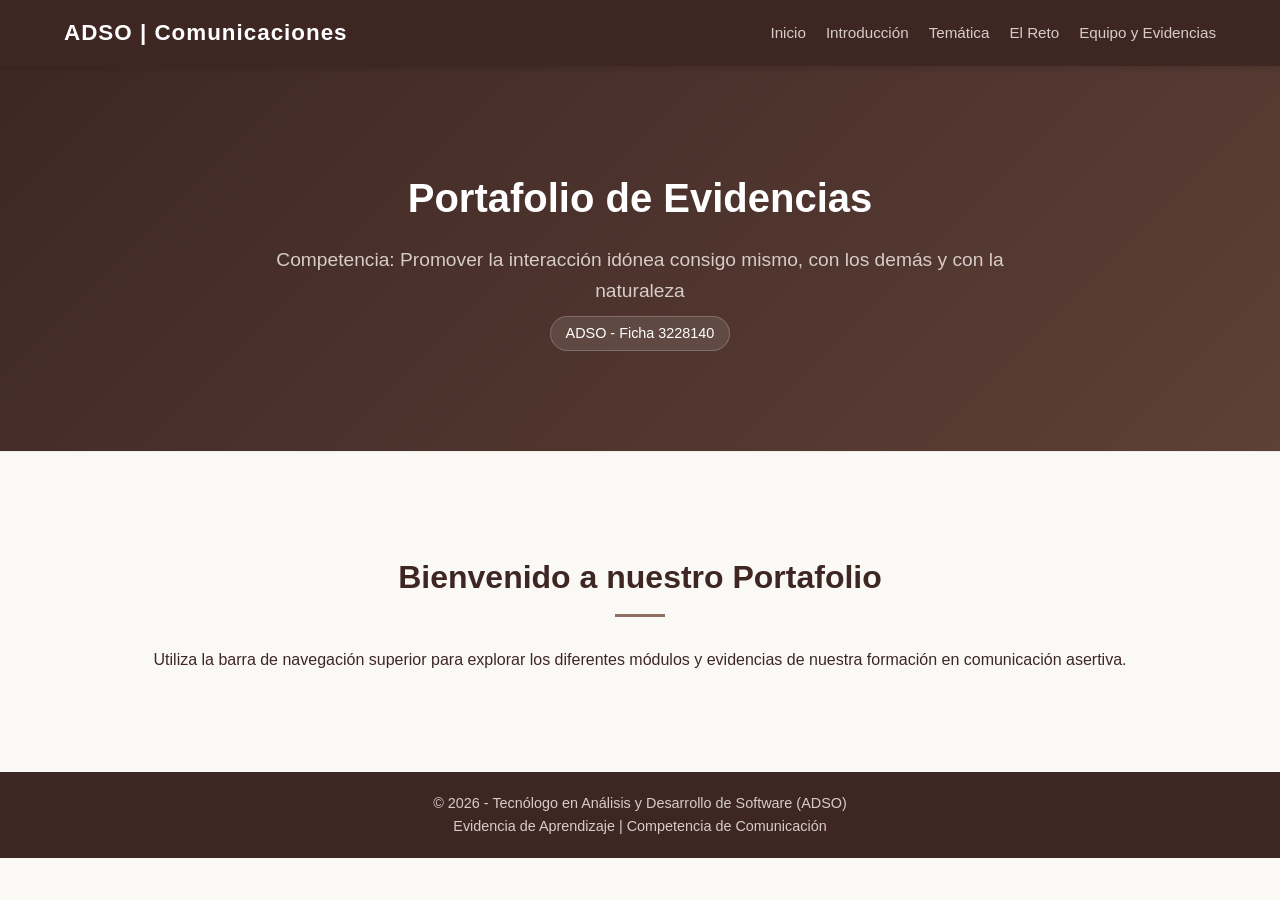
==== index.html @ 459ed308 "primer commit" ====
<!DOCTYPE html>
<html lang="es">
<head>
    <meta charset="UTF-8">
    <meta name="viewport" content="width=device-width, initial-scale=1.0">
    <title>Comunicación Asertiva en ADSO - Inicio</title>
    <link rel="stylesheet" href="estilos.css">
</head>
<body>

    <header>
        <div class="nav-container">
            <div class="logo">ADSO | Comunicaciones</div>
            <nav>
                <ul>
                    <li><a href="index.html">Inicio</a></li>
                    <li><a href="introduccion.html">Introducción</a></li>
                    <li><a href="tematica.html">Temática</a></li>
                    <li><a href="reto.html">El Reto</a></li>
                    <li><a href="equipo_evidencias.html">Equipo y Evidencias</a></li>
                </ul>
            </nav>
        </div>
    </header>

    <section class="hero" id="inicio">
        <h1>Portafolio de Evidencias</h1>
        <p>Competencia: Promover la interacción idónea consigo mismo, con los demás y con la naturaleza</p>
        <div class="sub-hero-tag">ADSO - Ficha 3228140</div>
    </section>

    <div class="container">
        <section style="text-align: center; border: none;">
            <h2>Bienvenido a nuestro Portafolio</h2>
            <p>Utiliza la barra de navegación superior para explorar los diferentes módulos y evidencias de nuestra formación en comunicación asertiva.</p>
        </section>
    </div>

    <footer>
        <p>© 2026 - Tecnólogo en Análisis y Desarrollo de Software (ADSO)</p>
        <p>Evidencia de Aprendizaje | Competencia de Comunicación</p>
    </footer>

</body>
</html>
---- estilos.css ----
/* --- VARIABLES DE DISEÑO (Paleta Café / Chocolate / Crema) --- */
:root {
    --bg-principal: #fbf9f6;
    --bg-tarjetas: #ffffff;
    --texto-principal: #3e2723;
    --texto-secundario: #5d4037;
    --color-acento: #8d6e63;
    --color-acento-claro: #d7ccc8;
    --borde: #efebe9;
}

/* --- ESTILOS GENERALES --- */
* {
    box-sizing: border-box;
    margin: 0;
    padding: 0;
    font-family: 'Segoe UI', Tahoma, Geneva, Verdana, sans-serif;
}

body {
    background-color: var(--bg-principal);
    color: var(--texto-principal);
    line-height: 1.6;
}

.container {
    width: 85%;
    max-width: 1200px;
    margin: 0 auto;
    padding: 40px 0;
}

/* --- HEADER & NAVEGACIÓN --- */
header {
    background-color: var(--texto-principal);
    color: #ffffff;
    position: sticky;
    top: 0;
    z-index: 1000;
    box-shadow: 0 4px 6px rgba(0,0,0,0.1);
}

.nav-container {
    display: flex;
    justify-content: space-between;
    align-items: center;
    padding: 15px 5%;
}

.logo {
    font-size: 1.4rem;
    font-weight: bold;
    letter-spacing: 1px;
}

nav ul {
    display: flex;
    list-style: none;
}

nav ul li {
    margin-left: 20px;
}

nav ul li a {
    color: var(--color-acento-claro);
    text-decoration: none;
    font-size: 0.95rem;
    transition: color 0.3s;
}

nav ul li a:hover {
    color: #ffffff;
}

/* --- SECCIÓN HERO (INICIO) --- */
.hero {
    background: linear-gradient(135deg, #3e2723 0%, #5d4037 100%);
    color: white;
    text-align: center;
    padding: 100px 20px;
}

.hero h1 {
    font-size: 2.5rem;
    margin-bottom: 15px;
}

.hero p {
    font-size: 1.2rem;
    color: var(--color-acento-claro);
    max-width: 800px;
    margin: 0 auto 10px;
}

.sub-hero-tag {
    display: inline-block;
    background-color: rgba(255, 255, 255, 0.1);
    padding: 5px 15px;
    border-radius: 20px;
    font-size: 0.9rem;
    color: #ffffff;
    border: 1px solid rgba(255, 255, 255, 0.2);
}

/* --- SECCIONES REUTILIZABLES --- */
section {
    padding: 60px 0;
    border-bottom: 1px solid var(--borde);
}

h2 {
    font-size: 2rem;
    color: var(--texto-principal);
    margin-bottom: 30px;
    text-align: center;
    position: relative;
}

h2::after {
    content: '';
    display: block;
    width: 50px;
    height: 3px;
    background-color: var(--color-acento);
    margin: 10px auto 0;
}

/* --- GRID Y TARJETAS --- */
.grid-2 {
    display: grid;
    grid-template-columns: repeat(auto-fit, minmax(300px, 1fr));
    gap: 30px;
    margin-top: 20px;
}

.grid-equipo {
    display: grid;
    grid-template-columns: repeat(auto-fit, minmax(320px, 1fr));
    gap: 30px;
    margin-top: 20px;
}

.card {
    background-color: var(--bg-tarjetas);
    padding: 30px;
    border-radius: 8px;
    box-shadow: 0 4px 15px rgba(0, 0, 0, 0.04);
    border-left: 5px solid var(--color-acento);
}

.card ul {
    margin-left: 20px;
    margin-top: 10px;
}

.rol-tag {
    color: var(--texto-secundario);
    font-style: italic;
    margin-bottom: 10px;
}

.divisor {
    margin: 15px 0;
    border: 0;
    border-top: 1px solid var(--borde);
}

/* --- LISTADO DE EVIDENCIAS --- */
.lista-evidencias {
    list-style: none !important;
    margin-left: 0 !important;
    margin-top: 10px;
}

.lista-evidencias li {
    display: flex;
    justify-content: space-between;
    align-items: center;
    margin-bottom: 8px;
    font-size: 0.95rem;
}

/* --- ELEMENTOS DE TEXTO ESPECÍFICOS --- */
blockquote {
    background-color: var(--color-acento-claro);
    color: var(--texto-principal);
    padding: 20px;
    border-left: 5px solid var(--color-acento);
    font-style: italic;
    border-radius: 4px;
    margin: 20px 0;
}

.evidencia-link {
    color: var(--color-acento);
    font-weight: bold;
    text-decoration: none;
    font-size: 0.85rem;
    white-space: nowrap;
}

.evidencia-link:hover {
    text-decoration: underline;
}

.reflexion-texto {
    font-style: italic;
    color: var(--texto-secundario);
    margin-top: 5px;
}

/* --- FOOTER --- */
footer {
    background-color: var(--texto-principal);
    color: var(--color-acento-claro);
    text-align: center;
    padding: 20px;
    font-size: 0.9rem;
}

/* --- RESPONSIVE DESIGN --- */
@media (max-width: 768px) {
    .nav-container { 
        flex-direction: column; 
        gap: 10px; 
    }
    nav ul { 
        flex-wrap: wrap; 
        justify-content: center; 
    }
    nav ul li { 
        margin: 5px 10px; 
    }
    .hero h1 { 
        font-size: 2rem; 
    }
    .lista-evidencias li {
        flex-direction: column;
        align-items: flex-start;
        gap: 2px;
        margin-bottom: 12px;
    }
}
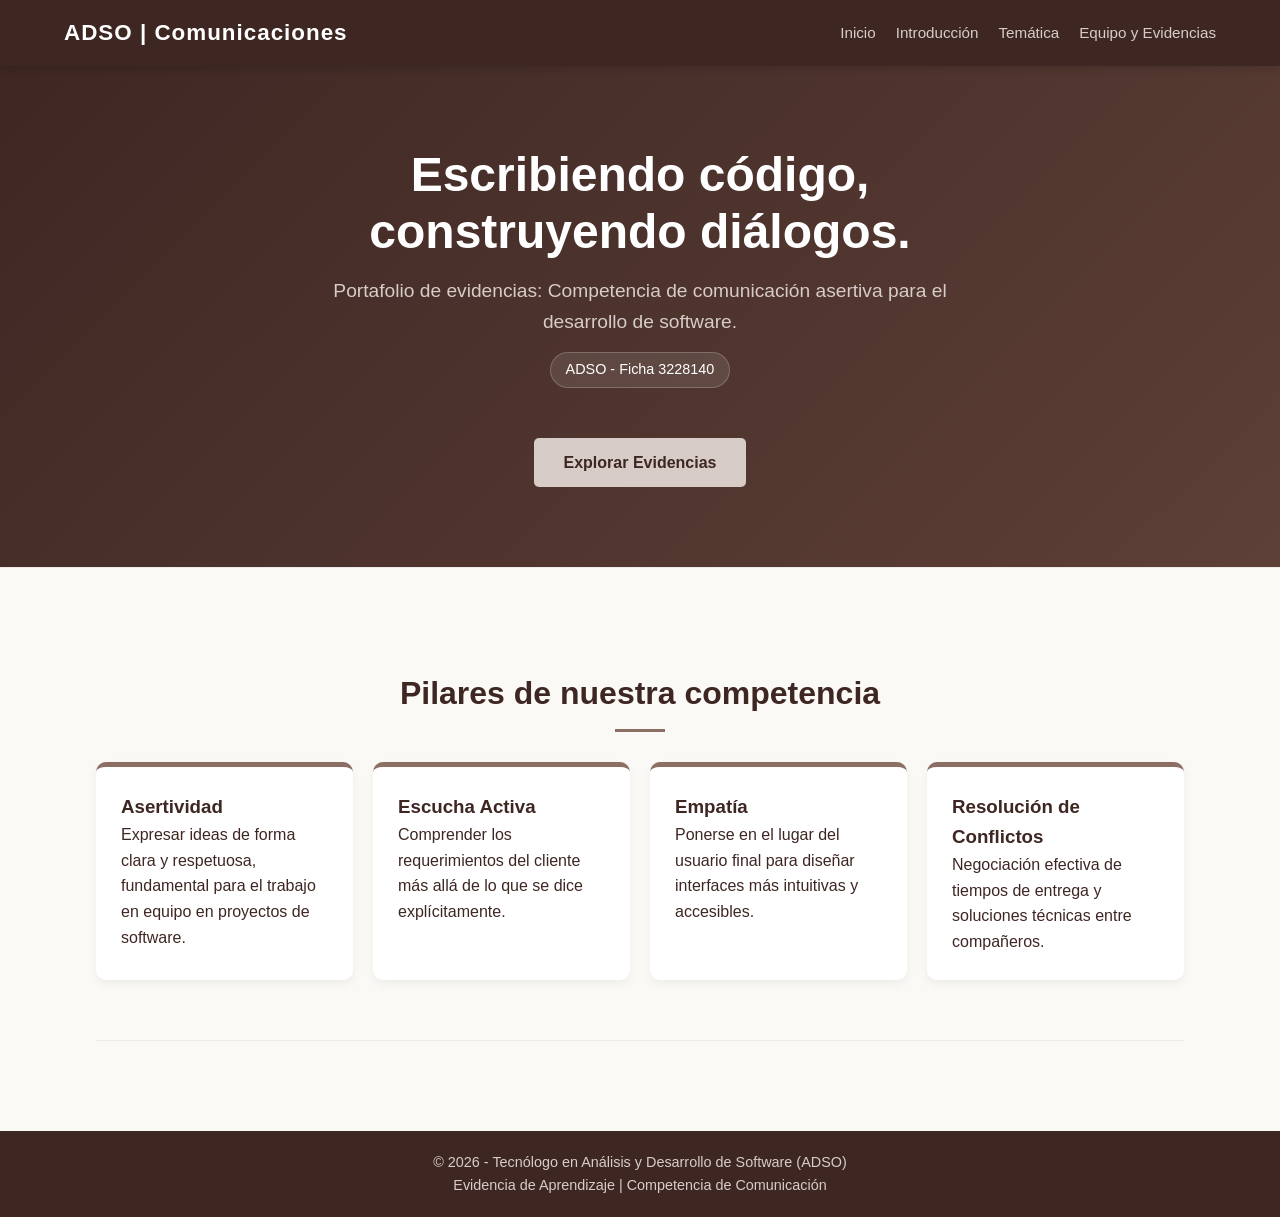
==== commit d826f874: "Mejora de diseño en todas las páginas, eliminación de reto.html y adición de carpeta Trabajos_Jordy" ====
--- a/index.html
+++ b/index.html
@@ -3,7 +3,7 @@
 <head>
     <meta charset="UTF-8">
     <meta name="viewport" content="width=device-width, initial-scale=1.0">
-    <title>Comunicación Asertiva en ADSO - Inicio</title>
+    <title>ADSO | Comunicaciones - Inicio</title>
     <link rel="stylesheet" href="estilos.css">
 </head>
 <body>
@@ -16,23 +16,42 @@
                     <li><a href="index.html">Inicio</a></li>
                     <li><a href="introduccion.html">Introducción</a></li>
                     <li><a href="tematica.html">Temática</a></li>
-                    <li><a href="reto.html">El Reto</a></li>
                     <li><a href="equipo_evidencias.html">Equipo y Evidencias</a></li>
                 </ul>
             </nav>
         </div>
     </header>
 
-    <section class="hero" id="inicio">
-        <h1>Portafolio de Evidencias</h1>
-        <p>Competencia: Promover la interacción idónea consigo mismo, con los demás y con la naturaleza</p>
+    <section class="hero">
+        <h1>Escribiendo código,<br>construyendo diálogos.</h1>
+        <p>Portafolio de evidencias: Competencia de comunicación asertiva para el desarrollo de software.</p>
         <div class="sub-hero-tag">ADSO - Ficha 3228140</div>
+        <div style="margin-top: 30px;">
+            <a href="equipo_evidencias.html" class="boton-hero">Explorar Evidencias</a>
+        </div>
     </section>
 
     <div class="container">
-        <section style="text-align: center; border: none;">
-            <h2>Bienvenido a nuestro Portafolio</h2>
-            <p>Utiliza la barra de navegación superior para explorar los diferentes módulos y evidencias de nuestra formación en comunicación asertiva.</p>
+        <section id="pilares">
+            <h2>Pilares de nuestra competencia</h2>
+            <div class="grid-pilares">
+                <div class="card-pilar">
+                    <h3>Asertividad</h3>
+                    <p>Expresar ideas de forma clara y respetuosa, fundamental para el trabajo en equipo en proyectos de software.</p>
+                </div>
+                <div class="card-pilar">
+                    <h3>Escucha Activa</h3>
+                    <p>Comprender los requerimientos del cliente más allá de lo que se dice explícitamente.</p>
+                </div>
+                <div class="card-pilar">
+                    <h3>Empatía</h3>
+                    <p>Ponerse en el lugar del usuario final para diseñar interfaces más intuitivas y accesibles.</p>
+                </div>
+                <div class="card-pilar">
+                    <h3>Resolución de Conflictos</h3>
+                    <p>Negociación efectiva de tiempos de entrega y soluciones técnicas entre compañeros.</p>
+                </div>
+            </div>
         </section>
     </div>
 
--- a/estilos.css
+++ b/estilos.css
@@ -7,238 +7,76 @@
     --color-acento: #8d6e63;
     --color-acento-claro: #d7ccc8;
     --borde: #efebe9;
+    /* Colores temáticos */
+    --asertiva: #4caf50;
+    --pasiva: #ffc107;
+    --agresiva: #f44336;
 }
 
 /* --- ESTILOS GENERALES --- */
-* {
-    box-sizing: border-box;
-    margin: 0;
-    padding: 0;
-    font-family: 'Segoe UI', Tahoma, Geneva, Verdana, sans-serif;
-}
+* { box-sizing: border-box; margin: 0; padding: 0; font-family: 'Segoe UI', Tahoma, Geneva, Verdana, sans-serif; }
 
-body {
-    background-color: var(--bg-principal);
-    color: var(--texto-principal);
-    line-height: 1.6;
-}
+body { background-color: var(--bg-principal); color: var(--texto-principal); line-height: 1.6; }
 
-.container {
-    width: 85%;
-    max-width: 1200px;
-    margin: 0 auto;
-    padding: 40px 0;
-}
+.container { width: 85%; max-width: 1200px; margin: 0 auto; padding: 40px 0; }
 
 /* --- HEADER & NAVEGACIÓN --- */
-header {
-    background-color: var(--texto-principal);
-    color: #ffffff;
-    position: sticky;
-    top: 0;
-    z-index: 1000;
-    box-shadow: 0 4px 6px rgba(0,0,0,0.1);
-}
+header { background-color: var(--texto-principal); color: #ffffff; position: sticky; top: 0; z-index: 1000; box-shadow: 0 4px 6px rgba(0,0,0,0.1); }
+.nav-container { display: flex; justify-content: space-between; align-items: center; padding: 15px 5%; }
+.logo { font-size: 1.4rem; font-weight: bold; letter-spacing: 1px; }
+nav ul { display: flex; list-style: none; }
+nav ul li { margin-left: 20px; }
+nav ul li a { color: var(--color-acento-claro); text-decoration: none; font-size: 0.95rem; transition: color 0.3s; }
+nav ul li a:hover { color: #ffffff; }
 
-.nav-container {
-    display: flex;
-    justify-content: space-between;
-    align-items: center;
-    padding: 15px 5%;
-}
-
-.logo {
-    font-size: 1.4rem;
-    font-weight: bold;
-    letter-spacing: 1px;
-}
-
-nav ul {
-    display: flex;
-    list-style: none;
-}
-
-nav ul li {
-    margin-left: 20px;
-}
-
-nav ul li a {
-    color: var(--color-acento-claro);
-    text-decoration: none;
-    font-size: 0.95rem;
-    transition: color 0.3s;
-}
-
-nav ul li a:hover {
-    color: #ffffff;
-}
-
-/* --- SECCIÓN HERO (INICIO) --- */
-.hero {
-    background: linear-gradient(135deg, #3e2723 0%, #5d4037 100%);
-    color: white;
-    text-align: center;
-    padding: 100px 20px;
-}
-
-.hero h1 {
-    font-size: 2.5rem;
-    margin-bottom: 15px;
-}
-
-.hero p {
-    font-size: 1.2rem;
-    color: var(--color-acento-claro);
-    max-width: 800px;
-    margin: 0 auto 10px;
-}
-
-.sub-hero-tag {
-    display: inline-block;
-    background-color: rgba(255, 255, 255, 0.1);
-    padding: 5px 15px;
-    border-radius: 20px;
-    font-size: 0.9rem;
-    color: #ffffff;
-    border: 1px solid rgba(255, 255, 255, 0.2);
-}
+/* --- SECCIÓN HERO --- */
+.hero { background: linear-gradient(135deg, #3e2723 0%, #5d4037 100%); color: white; text-align: center; padding: 80px 20px; }
+.hero h1 { font-size: 3rem; margin-bottom: 15px; line-height: 1.2; }
+.hero p { font-size: 1.2rem; color: var(--color-acento-claro); max-width: 700px; margin: 0 auto 15px; }
+.sub-hero-tag { display: inline-block; background-color: rgba(255, 255, 255, 0.1); padding: 5px 15px; border-radius: 20px; font-size: 0.9rem; border: 1px solid rgba(255, 255, 255, 0.2); }
+.boton-hero { display: inline-block; padding: 12px 30px; background-color: var(--color-acento-claro); color: var(--texto-principal); text-decoration: none; font-weight: bold; border-radius: 5px; transition: all 0.3s ease; margin-top: 20px; }
+.boton-hero:hover { background-color: white; transform: translateY(-3px); box-shadow: 0 5px 15px rgba(0,0,0,0.2); }
 
 /* --- SECCIONES REUTILIZABLES --- */
-section {
-    padding: 60px 0;
-    border-bottom: 1px solid var(--borde);
-}
+section { padding: 60px 0; border-bottom: 1px solid var(--borde); }
+h2 { font-size: 2rem; color: var(--texto-principal); margin-bottom: 30px; text-align: center; position: relative; }
+h2::after { content: ''; display: block; width: 50px; height: 3px; background-color: var(--color-acento); margin: 10px auto 0; }
 
-h2 {
-    font-size: 2rem;
-    color: var(--texto-principal);
-    margin-bottom: 30px;
-    text-align: center;
-    position: relative;
-}
+/* --- PILARES (INICIO) --- */
+.grid-pilares { display: grid; grid-template-columns: repeat(auto-fit, minmax(250px, 1fr)); gap: 20px; margin-top: 30px; }
+.card-pilar { background: white; padding: 25px; border-radius: 10px; border-top: 5px solid var(--color-acento); box-shadow: 0 4px 10px rgba(0,0,0,0.05); transition: transform 0.3s; }
+.card-pilar:hover { transform: translateY(-10px); }
 
-h2::after {
-    content: '';
-    display: block;
-    width: 50px;
-    height: 3px;
-    background-color: var(--color-acento);
-    margin: 10px auto 0;
-}
+/* --- INTRODUCCIÓN --- */
+.intro-content { text-align: left; max-width: 800px; margin: 0 auto; }
+.destacado { background: var(--color-acento-claro); padding: 30px; border-left: 5px solid var(--color-acento); font-size: 1.5rem; font-weight: bold; margin: 40px 0; border-radius: 0 10px 10px 0; font-style: italic; }
 
-/* --- GRID Y TARJETAS --- */
-.grid-2 {
-    display: grid;
-    grid-template-columns: repeat(auto-fit, minmax(300px, 1fr));
-    gap: 30px;
-    margin-top: 20px;
-}
+/* --- TEMÁTICA (CARDS SEMÁFORO) --- */
+.grid-tematica { display: grid; grid-template-columns: repeat(auto-fit, minmax(300px, 1fr)); gap: 30px; margin-top: 20px; }
+.card-tematica { background: white; padding: 30px; border-radius: 12px; box-shadow: 0 5px 15px rgba(0,0,0,0.05); border-top: 8px solid var(--color-acento); transition: transform 0.3s; }
+.card-tematica:hover { transform: translateY(-10px); }
+.tipo-asertiva { border-top-color: var(--asertiva); }
+.tipo-pasiva { border-top-color: var(--pasiva); }
+.tipo-agresiva { border-top-color: var(--agresiva); }
 
-.grid-equipo {
-    display: grid;
-    grid-template-columns: repeat(auto-fit, minmax(320px, 1fr));
-    gap: 30px;
-    margin-top: 20px;
-}
+/* --- EQUIPO Y EVIDENCIAS --- */
+.grid-equipo { display: grid; grid-template-columns: 1fr; gap: 30px; margin-top: 20px; }
+@media (min-width: 768px) { .grid-equipo { grid-template-columns: repeat(2, 1fr); } }
+.card { background-color: var(--bg-tarjetas); padding: 30px; border-radius: 8px; box-shadow: 0 4px 15px rgba(0, 0, 0, 0.04); border-left: 5px solid var(--color-acento); }
 
-.card {
-    background-color: var(--bg-tarjetas);
-    padding: 30px;
-    border-radius: 8px;
-    box-shadow: 0 4px 15px rgba(0, 0, 0, 0.04);
-    border-left: 5px solid var(--color-acento);
-}
-
-.card ul {
-    margin-left: 20px;
-    margin-top: 10px;
-}
-
-.rol-tag {
-    color: var(--texto-secundario);
-    font-style: italic;
-    margin-bottom: 10px;
-}
-
-.divisor {
-    margin: 15px 0;
-    border: 0;
-    border-top: 1px solid var(--borde);
-}
-
-/* --- LISTADO DE EVIDENCIAS --- */
-.lista-evidencias {
-    list-style: none !important;
-    margin-left: 0 !important;
-    margin-top: 10px;
-}
-
-.lista-evidencias li {
-    display: flex;
-    justify-content: space-between;
-    align-items: center;
-    margin-bottom: 8px;
-    font-size: 0.95rem;
-}
-
-/* --- ELEMENTOS DE TEXTO ESPECÍFICOS --- */
-blockquote {
-    background-color: var(--color-acento-claro);
-    color: var(--texto-principal);
-    padding: 20px;
-    border-left: 5px solid var(--color-acento);
-    font-style: italic;
-    border-radius: 4px;
-    margin: 20px 0;
-}
-
-.evidencia-link {
-    color: var(--color-acento);
-    font-weight: bold;
-    text-decoration: none;
-    font-size: 0.85rem;
-    white-space: nowrap;
-}
-
-.evidencia-link:hover {
-    text-decoration: underline;
-}
-
-.reflexion-texto {
-    font-style: italic;
-    color: var(--texto-secundario);
-    margin-top: 5px;
-}
+/* --- EVIDENCIAS --- */
+.lista-evidencias { list-style: none !important; margin-top: 10px; }
+.lista-evidencias li { display: flex; justify-content: space-between; align-items: center; margin-bottom: 8px; font-size: 0.95rem; }
+.evidencia-link { color: var(--color-acento); font-weight: bold; text-decoration: none; }
+.evidencia-link:hover { text-decoration: underline; }
 
 /* --- FOOTER --- */
-footer {
-    background-color: var(--texto-principal);
-    color: var(--color-acento-claro);
-    text-align: center;
-    padding: 20px;
-    font-size: 0.9rem;
-}
+footer { background-color: var(--texto-principal); color: var(--color-acento-claro); text-align: center; padding: 20px; font-size: 0.9rem; margin-top: 50px; }
 
-/* --- RESPONSIVE DESIGN --- */
+/* --- RESPONSIVE --- */
 @media (max-width: 768px) {
-    .nav-container { 
-        flex-direction: column; 
-        gap: 10px; 
-    }
-    nav ul { 
-        flex-wrap: wrap; 
-        justify-content: center; 
-    }
-    nav ul li { 
-        margin: 5px 10px; 
-    }
-    .hero h1 { 
-        font-size: 2rem; 
-    }
-    .lista-evidencias li {
-        flex-direction: column;
-        align-items: flex-start;
-        gap: 2px;
-        margin-bottom: 12px;
-    }
+    .nav-container { flex-direction: column; gap: 10px; }
+    nav ul { flex-wrap: wrap; justify-content: center; }
+    .hero h1 { font-size: 2rem; }
+    .destacado { font-size: 1.2rem; }
 }
